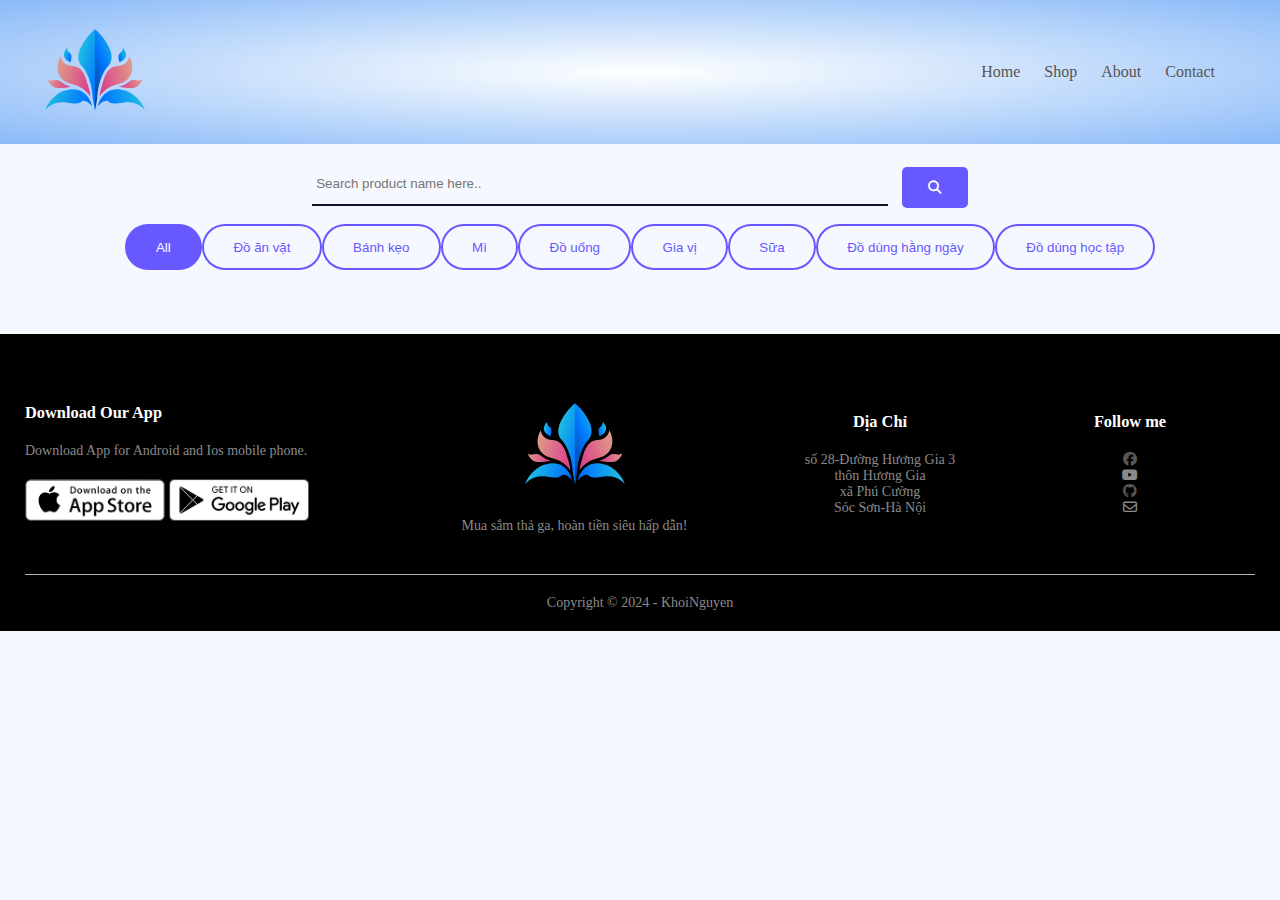
==== shop.html @ fc723dd8 "first commit" ====
<!DOCTYPE html>
<html lang="en">

<head>
    <meta charset="UTF-8">
    <meta name="viewport" content="width=device-width, initial-scale=1.0">
    <link rel="stylesheet" href="styles.css">
    <link rel="stylesheet" href="type.css">
    <link rel="preconnect" href="https://fonts.googleapis.com">
    <link rel="preconnect" href="https://fonts.gstatic.com" crossorigin>
    <link rel="preconnect" href="https://fonts.googleapis.com">
    <link rel="preconnect" href="https://fonts.gstatic.com" crossorigin>
    <link rel="preconnect" href="https://fonts.googleapis.com">
    <link rel="preconnect" href="https://fonts.gstatic.com" crossorigin>
    <link
        href="https://fonts.googleapis.com/css2?family=Poppins:ital,wght@0,100;0,200;0,300;0,400;0,500;0,600;0,700;0,800;0,900;1,100;1,200;1,300;1,400;1,500;1,600;1,700;1,800;1,900&family=Roboto:ital,wght@0,100;0,300;0,400;0,500;0,700;0,900;1,100;1,300;1,400;1,500;1,700;1,900&display=swap"
        rel="stylesheet">
    <link rel="stylesheet" href="https://cdnjs.cloudflare.com/ajax/libs/font-awesome/6.1.0/css/all.min.css">
    <title>All_Products-Konbini</title>
</head>


<body>
    <div class="header">
        <div class="container">
            <div class="navbar">
                <div class="logo">
                    <img src="/images/logo/logo.svg" alt="logo" width="100">
                </div>
                <nav>
                    <ul id="MenuItems">
                        <li><a href="index.html">Home</a></li>
                        <li><a href="shop.html">Shop</a></li>
                        <li><a href="Products.html">About</a></li>
                        <li><a href="">Contact</a></li>
                    </ul>
                </nav>
                <!--search-->
                <div class="search">
                    <div class="icon">
                        <ion-icon name="search-outline" class="searchBtn"></ion-icon>
                        <ion-icon name="close-outline" class="closeBtn"></ion-icon>
                    </div>
                </div>
                <div class="searchBox">
                    <input type="text" placeholder="Tính năng hiện đang được phát triển">
                </div>
                <!--<img src="images/cart.png" width="30px" height="30px">-->
                <img src="images/logo/menu.png" class="menu-icon" onclick="menutoggle()">
            </div>
        </div>
    </div>
    <div class="wrapper">
        <div id="search-container">
            <input type="search" id="search-input" placeholder="Search product name here.." />
            <button id="search"><i class="fa-solid fa-magnifying-glass"></i></button>
        </div>
        <div id="buttons">
            <button class="button-value" onclick="filterProduct('all')">All</button>
            <button class="button-value" onclick="filterProduct('thuc-pham')">
                Đồ ăn vặt
            </button><button class="button-value" onclick="filterProduct('banh-keo')">
                Bánh kẹo
            </button><button class="button-value" onclick="filterProduct('mi')">
                Mì
            </button>
            <button class="button-value" onclick="filterProduct('do-uong')">
                Đồ uống
            </button>
            <button class="button-value" onclick="filterProduct('Gia Vị')">
                Gia vị
            </button>
            </button><button class="button-value" onclick="filterProduct('Sữa')">
                Sữa
            </button>
            <button class="button-value" onclick="filterProduct('Đồ Dùng Hằng Ngày')">
                Đồ dùng hằng ngày
            </button>
            <button class="button-value" onclick="filterProduct('Đồ Dùng Học Tập')">
                Đồ dùng học tập
        </div>
        <div id="products"></div>
    </div>
    <!-------- footer --------->
    <div class="footer">
        <div class="container">
            <div class="row">
                <div class="footer-col-1">
                    <h3>Download Our App</h3>
                    <p>Download App for Android and Ios mobile phone.</p>
                    <div class="app-logo">
                        <img src="images/logo/app-store.png" alt="" title="image of play store">
                        <img src="images/logo/play-store.png" alt="" title="image of app store">
                    </div>
                </div>
                <div class="footer-col-2">
                    <img src="images/logo/logo.svg" alt="">
                    <p>Mua sắm thả ga, hoàn tiền siêu hấp dẫn!</p>
                </div>
                <div class="footer-col-3">
                    <h3>Dịa Chỉ</h3>
                    <ul>
                        <li>số 28-Đường Hương Gia 3</li>
                        <li>thôn Hương Gia</li>
                        <li>xã Phú Cường</li>
                        <li>Sóc Sơn-Hà Nội</li>
                    </ul>
                </div>
                <div class="footer-col-4">
                    <h3>Follow me</h3>
                    <ul>
                        <li><a href="https://www.facebook.com/profile.php?id=100040954873493"><i
                                    class="fa-brands fa-facebook"></i></a></li>
                        <li><i class="fa-brands fa-youtube"></i></li>
                        <li><a href="https://github.com/dashboard"><i class="fa-brands fa-github"></i></a></li>
                        <li><i class="fa-regular fa-envelope"></i></li>
                    </ul>
                </div>
            </div>
            <hr>
            <p class="Copyright">Copyright © 2024 - KhoiNguyen</p>
        </div>
    </div>

    <!-- Script -->
    <script src="search and filter.js"></script>
    <script src="script.js"></script>
    <script type="module" src="https://unpkg.com/ionicons@7.1.0/dist/ionicons/ionicons.esm.js"></script>
    <script nomodule src="https://unpkg.com/ionicons@7.1.0/dist/ionicons/ionicons.js"></script>
</body>

</html>
---- styles.css ----
* {
    margin: 0;
    padding: 0;
    box-sizing: border-box;

}

body {
    .roboto-thin {
        font-family: "Roboto", sans-serif;
        font-weight: 100;
        font-style: normal;
    }

    .roboto-light {
        font-family: "Roboto", sans-serif;
        font-weight: 300;
        font-style: normal;
    }

    .roboto-regular {
        font-family: "Roboto", sans-serif;
        font-weight: 400;
        font-style: normal;
    }

    .roboto-medium {
        font-family: "Roboto", sans-serif;
        font-weight: 500;
        font-style: normal;
    }

    .roboto-thin-italic {
        font-family: "Roboto", sans-serif;
        font-weight: 100;
        font-style: italic;
    }

    .roboto-light-italic {
        font-family: "Roboto", sans-serif;
        font-weight: 300;
        font-style: italic;
    }

    .roboto-regular-italic {
        font-family: "Roboto", sans-serif;
        font-weight: 400;
        font-style: italic;
    }

    .roboto-medium-italic {
        font-family: "Roboto", sans-serif;
        font-weight: 500;
        font-style: italic;
    }


}

/*----custom header-------*/
.header ul li a {
    position: relative;
    text-decoration: none;
}

.header ul li a::before {
    content: '';
    position: absolute;
    bottom: -2px;
    width: 100%;
    height: 2px;
    background: #333;
    transform: scaleX(0);
    transition: transform 0.5s ease-in-out;
    transform-origin: right;
}

.header ul li a:hover::before {
    transform: scaleX(1);
    transform-origin: left;
}

.header .search {
    position: relative;
    display: flex;
    justify-content: center;
    align-items: center;
    font-size: 1.5em;
    z-index: 10;
    cursor: pointer;
}

/*------------------------------*/
/*-------search funtion--------*/
.searchBox {
    position: absolute;
    width: 80%;
    right: 30px;
    height: auto;
    display: flex;
    background: #fff;
    align-items: center;
    padding: 0 30px;
    visibility: hidden;
}

.searchBox.active {
    height: auto;
    visibility: visible;


}

.searchBtn {
    position: relative;
    left: 30px;
    top: 2.5px;
    transition: 0.5s ease-in-out;
}

.searchBtn.active {
    left: 0;
}

.closeBtn {
    opacity: 0;
    visibility: hidden;
    transition: 0.5s;
    scale: 0;
}

.closeBtn.active {
    opacity: 1;
    visibility: visible;
    transition: 0.5s;
    scale: 1;
}

.searchBox input {
    width: 100%;
    border: none;
    outline: none;
    height: 50px;
    color: #333;
    font-size: 1.25em;
    background: #fff;
    border-color: 1px solid rgba(0, 0, 0, 0.5);
}

/*-----------------------------*/
.navbar {
    display: flex;
    align-items: center;
    padding: 20px;
}

nav {
    flex: 1;
    text-align: right;
}

nav ul {
    display: inline-block;
    list-style-type: none;
}

nav ul li {
    display: inline-block;
    margin-right: 20px;
}

.navbar li {
    list-style: none;
}

a {
    text-decoration: none;
    color: #555;
}

p {
    color: #555;
}

.container {
    width: 100%;
    margin: auto;
    padding-left: 25px;
    padding-right: 25px;
}

.row {
    display: flex;
    align-items: center;
    flex-wrap: wrap;
    justify-content: space-around;
}

.row .product {
    display: flex;
    align-items: center;
    flex-wrap: wrap;
    justify-content: space-around;
}

.col-2 {
    flex-basis: 50%;
    min-width: 300px;
}

.col-2 img {
    max-width: 100%;
    padding: 50px 0;
}

.col-2 h1 {
    font-size: 50px;
    line-height: 60px;
    margin: 25px 0;
}

.col-2 p {
    margin-left: auto;
    font-size: 20px;
}

.col-2 a {
    margin-left: auto;
}

.btn {
    display: inline-block;
    background-color: #4470e0;
    color: #fff;
    padding: 8px 30px;
    margin: 30px 0;
    border-radius: 30px;
    transition: background 0.5s;
}

.btn:hover {
    background-color: #06003e;
}

.header {
    background: radial-gradient(#fff, #8abaf8);
}

.header .row {
    margin-top: 70px;

}

.categories {
    margin: 70px 0;
}

.col-3 {
    flex-basis: 30%;
    min-width: 250px;
    margin-bottom: 30px;
}

.col-3 img {
    width: 100%;
}

.small-container {
    max-width: 1080px;
    margin: auto;
    padding-left: 25px;
    padding-right: 25px;
}

.col-4 {
    flex-basis: 25%;
    padding: 10px;
    min-width: 200px;
    margin-bottom: 50px;
    transition: transform 0.5s;
}

.col-4 img {
    width: 100%;
}

.title {
    text-align: center;
    margin: 0 auto 80px;
    position: relative;
    line-height: 60px;
    color: #555;
}

.title::after {
    content: '';
    background: #ff523b;
    width: 80px;
    height: 5px;
    border-radius: 5px;
    position: absolute;
    bottom: 0;
    left: 50%;
    transform: translateX(-50%);
}

h4 {
    color: #555;
    font-weight: normal;
}

.col-4 p {
    font-size: 14px;
}

.rating .fa {
    color: #ff523b;
}

.col-4:hover {
    transform: translateY(-5px);
}

/*-----------offer---------*/
.offer {
    background: radial-gradient(#fff, #8abaf8);
    margin-top: 80px;
    padding: 30px 0;
}

.col-2 .offer-img {
    padding: 50px;
}

small {
    columns: #555;
}

/*------------ tesmonial------------*/
.testimonial {
    padding-top: 100px;
}

.testimonial .col-3 {
    text-align: center;
    padding: 40px 20px;
    box-shadow: 0 0 20px 0 rgba(0, 0, 0, 0.1);
    cursor: pointer;
    transition: transform 0.5s;
}

.testimonial .col-3 img {
    width: 50px;
    margin-top: 20px;
    border-radius: 50px;
}

.testimonial .col-3:hover {
    transform: translateY(-10px);
}

.testimonial .col-3 h3 {
    font-weight: 600;
    color: #555;
    font-size: 16px;
}

.fa.fa-quote-left {
    color: #ff523b;
    font-size: 34px;
}

.col-3 p {
    font-size: 12px;
    margin: 12px 0;
    color: #777;
}

.brands {
    margin: 100px auto;

}

.col-5 {
    width: 160px;
}

.col-5 img {
    width: 100%;
    cursor: pointer;
    filter: grayscale(100%);
}

.col-5 img:hover {
    filter: grayscale(0);
}

/*-------------- footer------------*/
.footer {

    width: 100%;
    max-width: inherit;
    background: #000;
    color: #8a8a8a;
    font-size: 14px;
    padding: 60px 0 20px;
    margin-left: none;
}

.footer p {
    color: #8a8a8a;

}

.footer h3 {
    color: #fff;
    margin-bottom: 20px;
}

.footer-col-1,
.footer-col-2,
.footer-col-3,
.footer-col-4 {
    min-width: 250px;
    margin-bottom: 20px;
}

.footer-col-1 {
    flex-basis: 30%;

}

.footer-col-2 {
    flex: 1;
    text-align: center;
}

.footer-col-2 img {
    width: 100px;
    margin-bottom: 20px;

}

.footer-col-3,
.footer-col-4 {
    flex-basis: 12%;
    text-align: center;
}

ul {
    list-style-type: none;
}

.app-logo {
    margin-top: 20px;
}

.app-logo img {
    width: 140px;
}

.footer hr {
    border: none;
    background: #b5b5b5;
    height: 1px;
    margin: 20px 0;
}

.Copyright {
    text-align: center;

}

.menu-icon {
    width: 28px;
    margin-left: 20px;
    display: none;
}

/*--------- all products --------------*/
.row-2 {
    justify-content: space-between;
    margin: 100px auto 50px;
}

select {
    border: 1px solid #ff523b;
    padding: 5px;
}

select:focus {
    outline: none;
}

.page-btn {
    margin: 0 auto 80px;

}

.page-btn span {
    display: inline-block;
    border: 1px solid #ff523b;
    margin-left: 10px;
    width: 40px;
    height: 40px;
    text-align: center;
    line-height: 40px;
    cursor: pointer;
}

.page-btn span:hover {
    background: #ff523b;
}

/*----------menu---------*/
.menu {
    background-color: var(--bg-color);
}

.menu-title {
    width: 100%;
    text-align: center;
}

.menu-title .menu-button {
    background-color: transparent;
    margin: 10px 12px;
    border: none;
    font-size: 20px;
    color: var(--text-color);
    cursor: pointer;
}

.menu-title .menu-button.active {
    color: var(--menu-clolor);
}

.menu-title .menu-button:hover {
    color: var(--menu-clolor);
}



/*-----------------------------------*/
/*------media query for menu --------*/
@media only screen and (max-width: 800px) {
    nav ul {
        position: absolute;
        top: 70px;
        left: 0;
        background: #333;
        width: 100%;
        overflow: hidden;
        transition: max-height 0.5s;
    }

    nav ul li {
        display: block;
        margin-right: 50px;
        margin-top: 10px;
        margin-bottom: 10px;
    }

    nav ul li a {
        color: #fff;

    }

    .menu-icon {
        display: block;
        cursor: pointer;
    }
}

/*media query for less than 600 sceen size*/
@media only screen and (max-width: 600px) {
    .row {
        text-align: center;

    }

    .col-2,
    .col-3,
    .col-4 {
        flex-basis: 100%;

    }
}


/*--------------------------------*/
---- type.css ----
* {
    padding: 0;
    margin: 0;
    box-sizing: border-box;
    border: none;
    outline: none;

}

body {
    background-color: #f5f8ff;
}

.wrapper {
    width: 90%;
    margin: 0 auto;
}

#buttons {
    display: flex;
    align-items: center;
    justify-content: center;
    max-width: auto;
    overflow-x: scroll;
}

#buttons::-webkit-scrollbar {
    display: none;
}

#search-container {
    margin: 1em 0;
    display: flex;
    align-items: center;
    justify-content: center;
}

#search-container input {
    background-color: transparent;
    width: 50%;
    border-bottom: 2px solid #110f29;
    padding: 1em 0.3em;
}

#search-container input:focus {
    border-bottom-color: #6759ff;
}

#search-container button {
    padding: 1em 2em;
    margin-left: 1em;
    background-color: #6759ff;
    color: #ffffff;
    border-radius: 5px;
    margin-top: 0.5em;
}

.button-value {
    border: 2px solid #6759ff;
    padding: 1em 2.2em;
    border-radius: 3em;
    background-color: transparent;
    color: #6759ff;
    cursor: pointer;
    white-space: nowrap;
}

.active {
    background-color: #6759ff;
    color: #ffffff;
}

#products {
    display: grid;
    grid-template-columns: auto auto auto;
    grid-column-gap: 1.5em;
    padding: 2em 0;
    max-height: 750px;
    overflow-y: scroll;
}

#products::-webkit-scrollbar {
    display: none;
}

.card {
    background-color: #ffffff;
    max-width: 18em;
    margin-top: 1em;
    padding: 1em;
    border-radius: 5px;
    box-shadow: 1em 2em 2.5em rgba(1, 2, 68, 0.08);
}

.image-container {
    text-align: center;
}

.wrapper img {
    max-width: 100%;
    object-fit: contain;
    height: 15em;
}

.container-p {
    padding-top: 1em;
    color: #110f29;
}

.container-p h5 {
    font-weight: 500;
}

.hide {
    display: none;
}

/*-------------- footer------------*/
.footer {

    width: 100%;
    max-width: inherit;
    background: #000;
    color: #8a8a8a;
    font-size: 14px;
    padding: 60px 0 20px;
    margin-left: none;
}

.footer p {
    color: #8a8a8a;

}

.footer h3 {
    color: #fff;
    margin-bottom: 20px;
}

.footer-col-1,
.footer-col-2,
.footer-col-3,
.footer-col-4 {
    min-width: 250px;
    margin-bottom: 20px;
}

.footer-col-1 {
    flex-basis: 30%;

}

.footer-col-2 {
    flex: 1;
    text-align: center;
}

.footer-col-2 img {
    width: 100px;
    margin-bottom: 20px;

}

.footer-col-3,
.footer-col-4 {
    flex-basis: 12%;
    text-align: center;
}

ul {
    list-style-type: none;
}

.app-logo {
    margin-top: 20px;
}

.app-logo img {
    width: 140px;
}

.footer hr {
    border: none;
    background: #b5b5b5;
    height: 1px;
    margin: 20px 0;
}

.Copyright {
    text-align: center;

}

.menu-icon {
    width: 28px;
    margin-left: 20px;
    display: none;
}

@media screen and (max-width: 720px) {
    .wrapper img {
        max-width: 100%;
        object-fit: contain;
        height: 10em;
    }

    .card {
        max-width: 10em;
        margin-top: 1em;
    }

    #products {
        grid-template-columns: auto auto;
        grid-column-gap: 1em;
    }

    #buttons {
        max-width: auto;
        overflow-x: scroll;
        align-items: left;
        justify-content: left;
    }

    .menu-icon {
        display: block;
        cursor: pointer;
    }


}
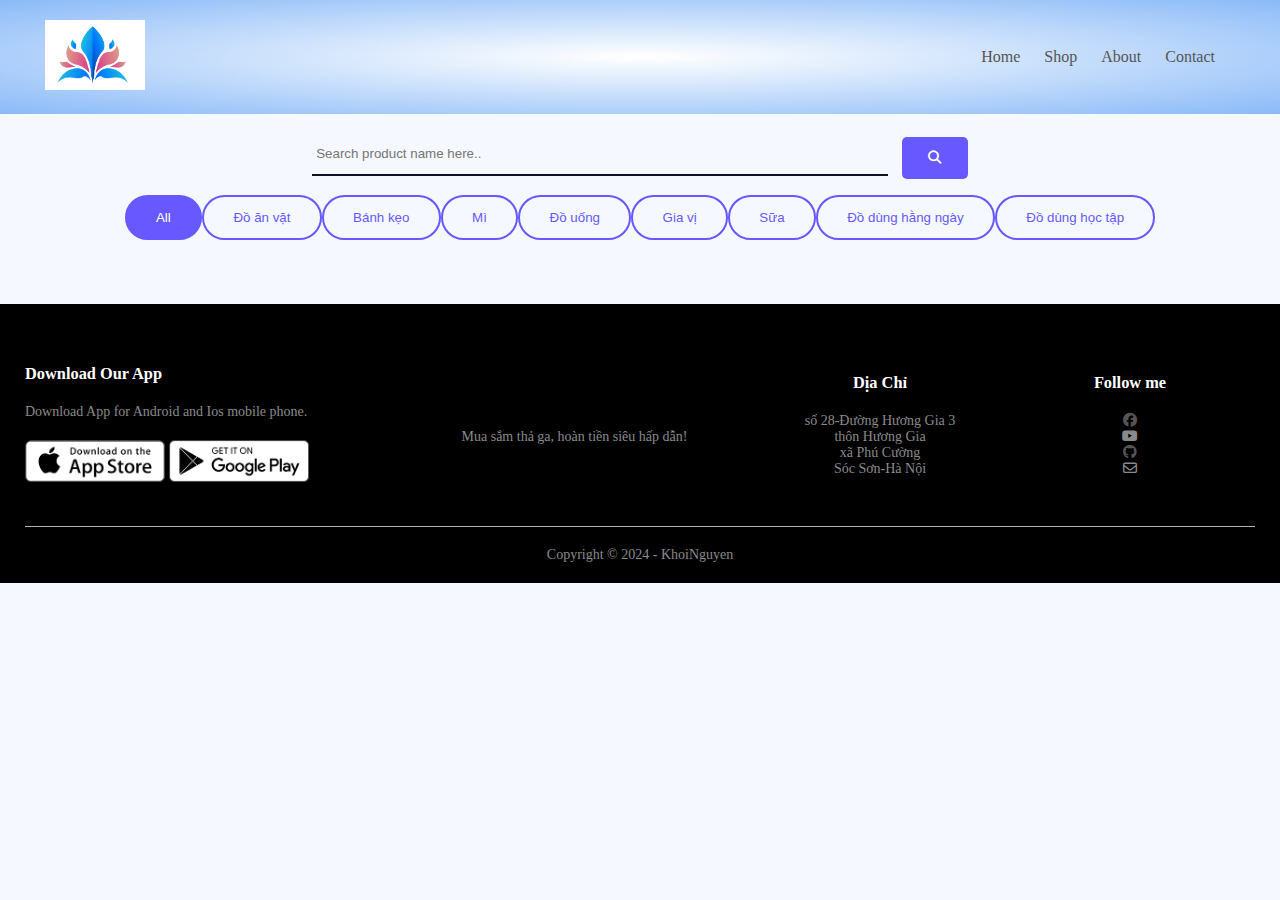
==== commit 5bd15146: "change somethings" ====
--- a/shop.html
+++ b/shop.html
@@ -25,7 +25,7 @@
         <div class="container">
             <div class="navbar">
                 <div class="logo">
-                    <img src="/images/logo/logo.svg" alt="logo" width="100">
+                    <img src="/images/logo/logo.png" alt="logo" width="100">
                 </div>
                 <nav>
                     <ul id="MenuItems">
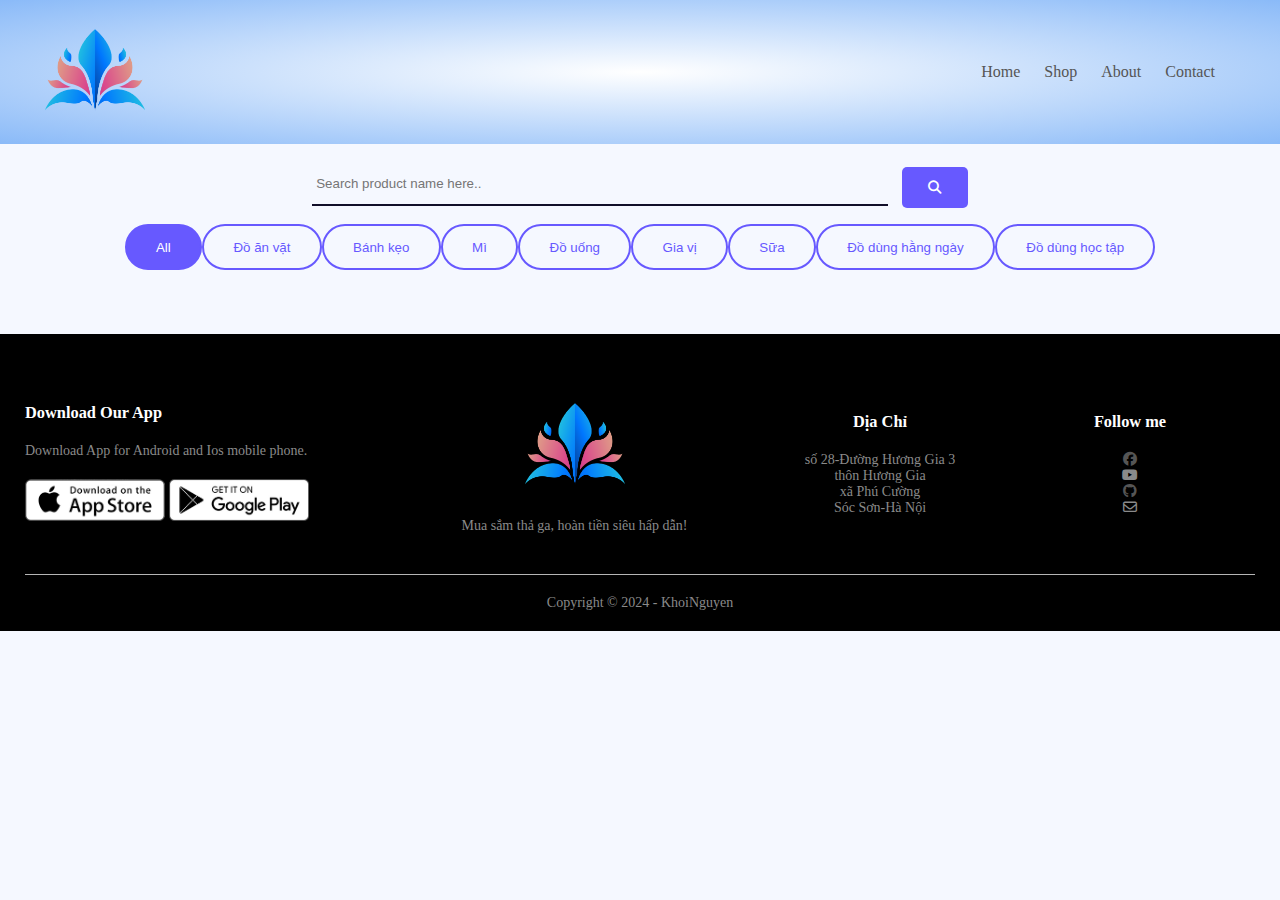
==== commit f417add1: "change something" ====
--- a/shop.html
+++ b/shop.html
@@ -57,20 +57,22 @@
         </div>
         <div id="buttons">
             <button class="button-value" onclick="filterProduct('all')">All</button>
-            <button class="button-value" onclick="filterProduct('thuc-pham')">
+            <button class="button-value" onclick="filterProduct('do-an-vat')">
                 Đồ ăn vặt
-            </button><button class="button-value" onclick="filterProduct('banh-keo')">
+            </button>
+            <button class="button-value" onclick="filterProduct('banh-keo')">
                 Bánh kẹo
-            </button><button class="button-value" onclick="filterProduct('mi')">
+            </button>
+            <button class="button-value" onclick="filterProduct('mi')">
                 Mì
             </button>
             <button class="button-value" onclick="filterProduct('do-uong')">
                 Đồ uống
             </button>
-            <button class="button-value" onclick="filterProduct('Gia Vị')">
+            <button class="button-value" onclick="filterProduct('gia vị')">
                 Gia vị
             </button>
-            </button><button class="button-value" onclick="filterProduct('Sữa')">
+            <button class="button-value" onclick="filterProduct('sua')">
                 Sữa
             </button>
             <button class="button-value" onclick="filterProduct('Đồ Dùng Hằng Ngày')">
@@ -78,6 +80,7 @@
             </button>
             <button class="button-value" onclick="filterProduct('Đồ Dùng Học Tập')">
                 Đồ dùng học tập
+            </button>
         </div>
         <div id="products"></div>
     </div>
@@ -94,7 +97,7 @@
                     </div>
                 </div>
                 <div class="footer-col-2">
-                    <img src="images/logo/logo.svg" alt="">
+                    <img src="images/logo/logo.png" alt="">
                     <p>Mua sắm thả ga, hoàn tiền siêu hấp dẫn!</p>
                 </div>
                 <div class="footer-col-3">
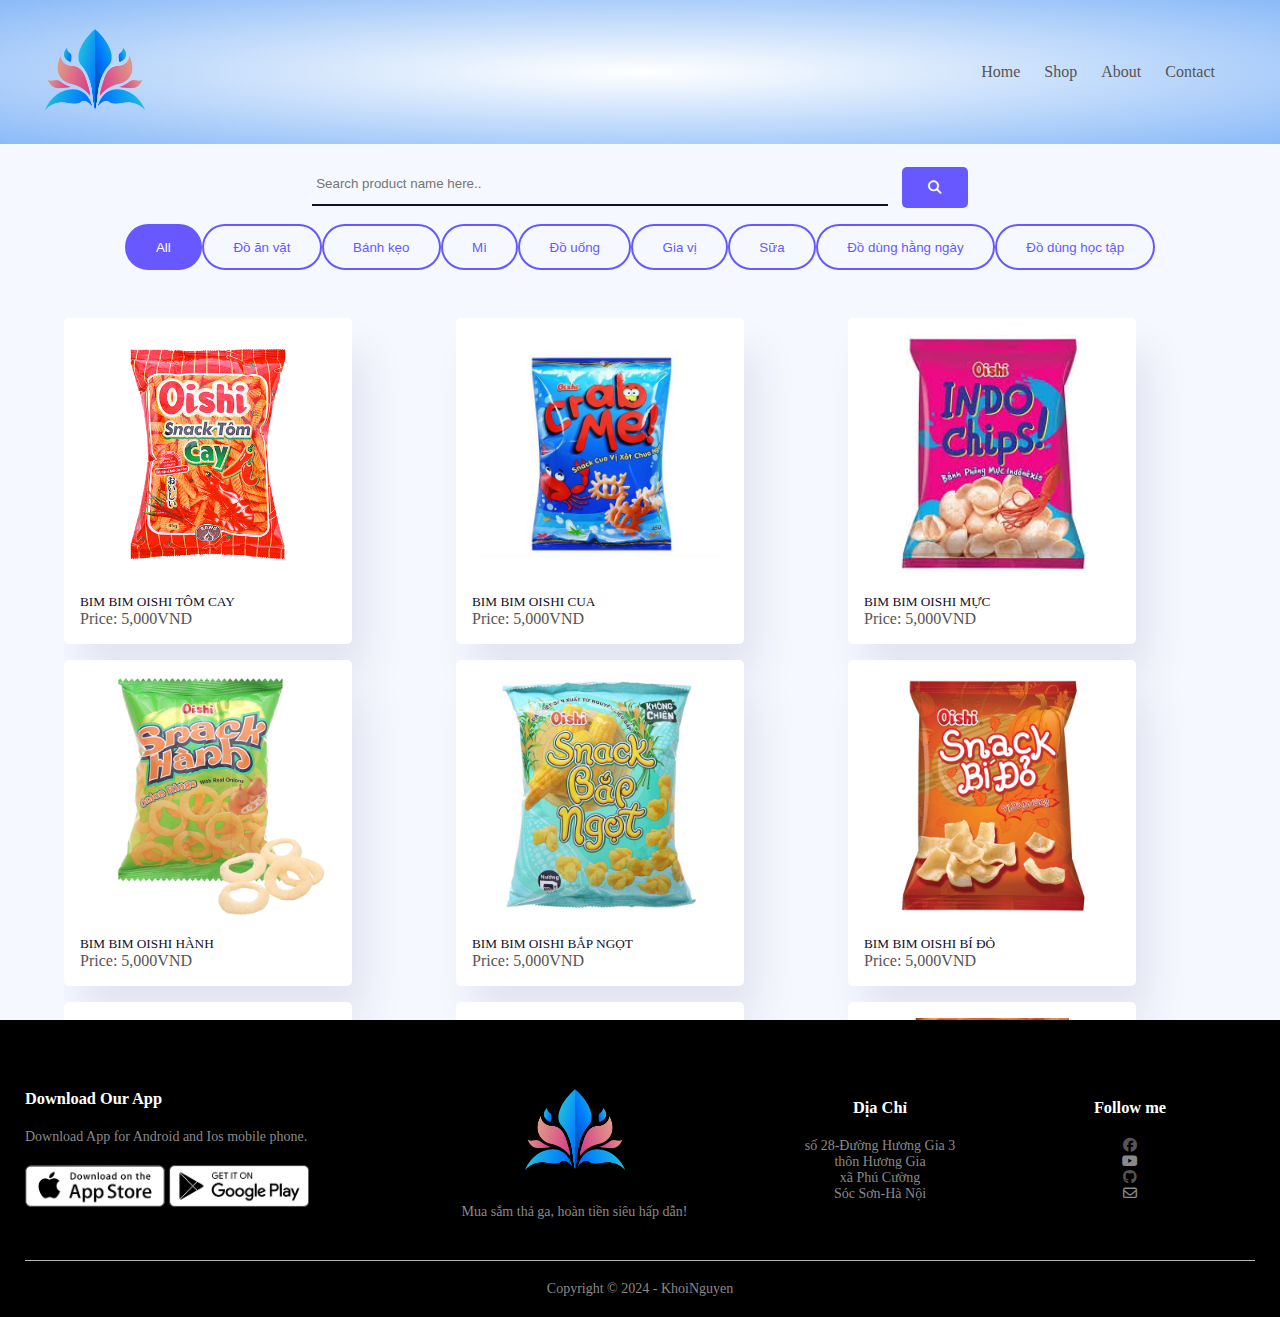
==== commit b9796d4f: "change logo" ====
--- a/shop.html
+++ b/shop.html
@@ -25,7 +25,7 @@
         <div class="container">
             <div class="navbar">
                 <div class="logo">
-                    <img src="/images/logo/logo.png" alt="logo" width="100">
+                    <img src="/images/logo/logo.png" width="100">
                 </div>
                 <nav>
                     <ul id="MenuItems">
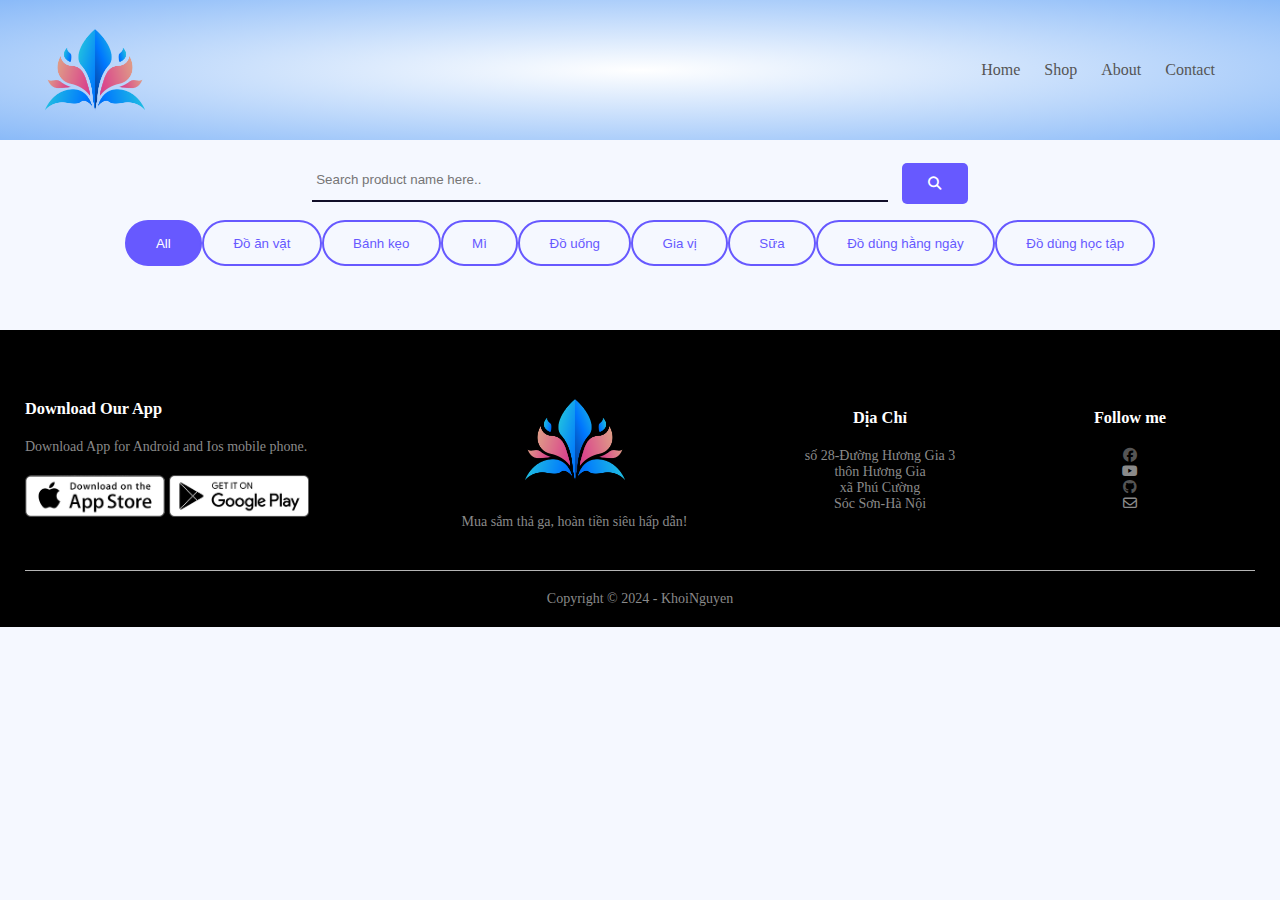
==== commit 4f19e5d6: "change logo"" ====
--- a/shop.html
+++ b/shop.html
@@ -24,9 +24,9 @@
     <div class="header">
         <div class="container">
             <div class="navbar">
-                <div class="logo">
-                    <img src="/images/logo/logo.png" width="100">
-                </div>
+
+                <img src="/images/logo/logo.png" width="100">
+
                 <nav>
                     <ul id="MenuItems">
                         <li><a href="index.html">Home</a></li>
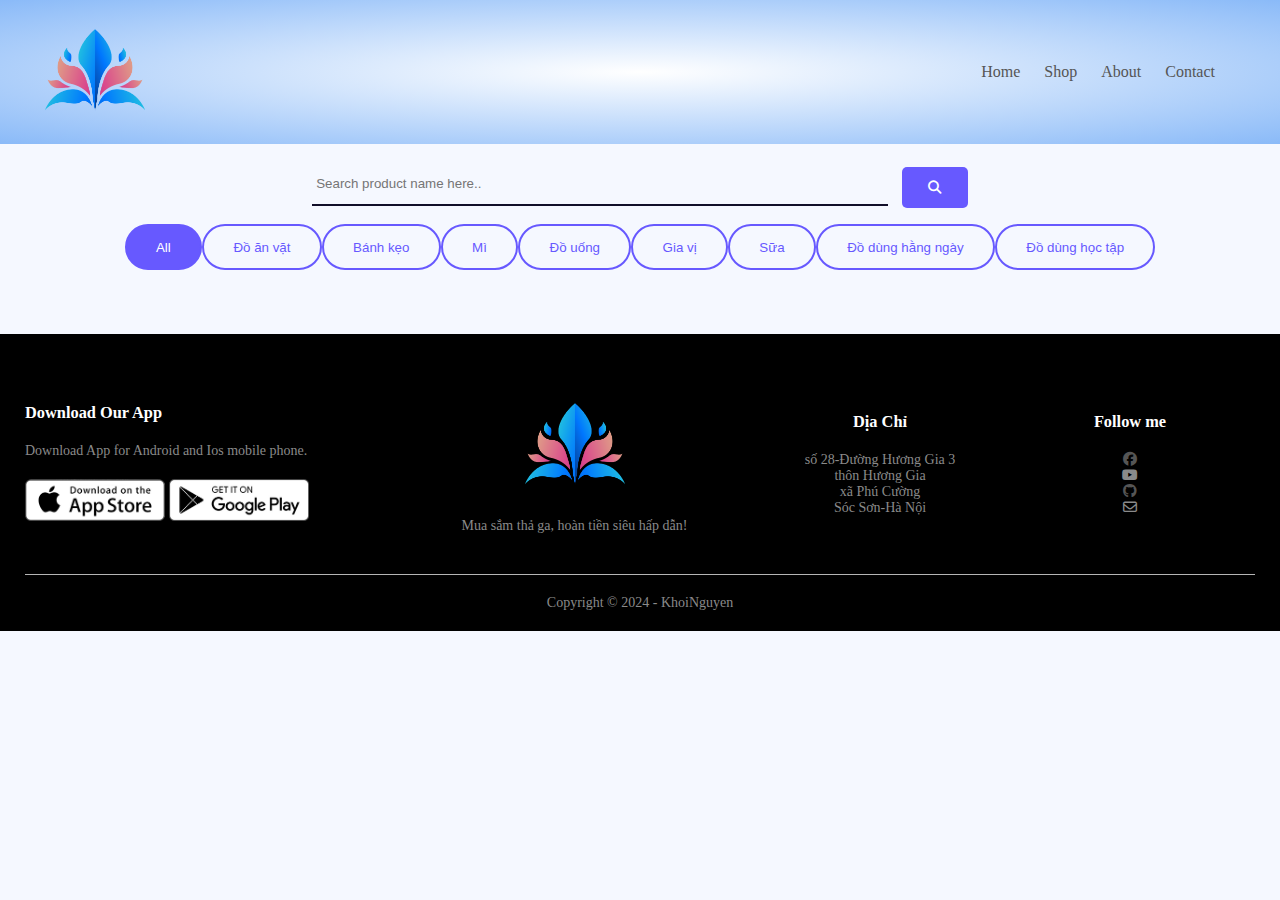
==== commit b9a60b76: "have change" ====
--- a/shop.html
+++ b/shop.html
@@ -24,9 +24,9 @@
     <div class="header">
         <div class="container">
             <div class="navbar">
-
-                <img src="/images/logo/logo.png" width="100">
-
+                <div class="logo">
+                    <img src="/images/logo/logo.png" alt="logo" width="100">
+                </div>
                 <nav>
                     <ul id="MenuItems">
                         <li><a href="index.html">Home</a></li>
